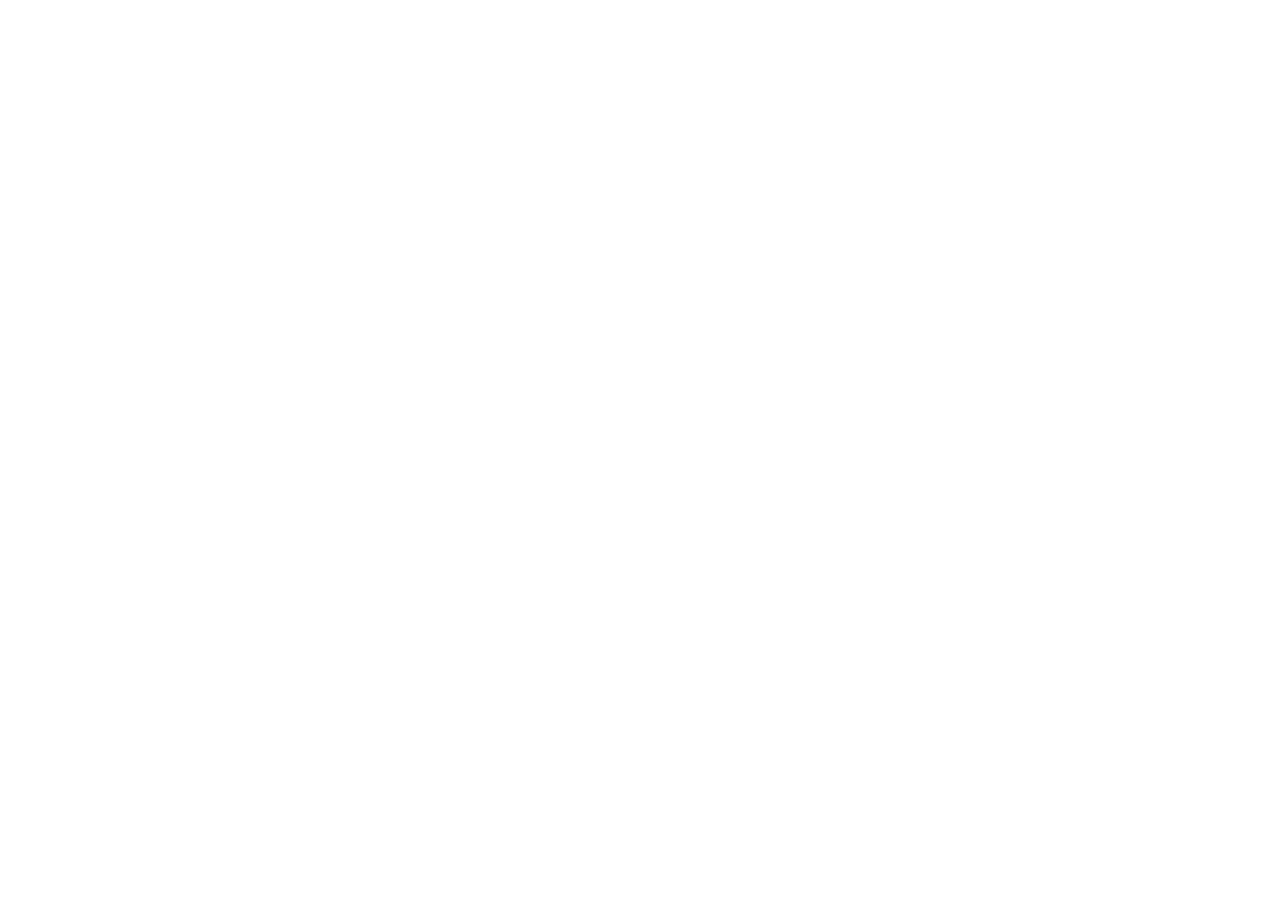
==== assets/index.html @ b4942660 "linked jquery, javascript, css, and bootstrap" ====
<!DOCTYPE html>
<html lang="en">
  <head>
    <meta charset="UTF-8" />
    <meta http-equiv="X-UA-Compatible" content="IE=edge" />
    <meta name="viewport" content="width=device-width, initial-scale=1.0" />
    <title>Weather Dashboard</title>
    <link
      rel="stylesheet"
      href="https://stackpath.bootstrapcdn.com/bootstrap/4.4.1/css/bootstrap.min.css"
      integrity="sha384-Vkoo8x4CGsO3+Hhxv8T/Q5PaXtkKtu6ug5TOeNV6gBiFeWPGFN9MuhOf23Q9Ifjh"
      crossorigin="anonymous"
    />
    <link rel="stylesheet" href="./css/styles.css" />
  </head>
  <body>
    <script src="https://cdnjs.cloudflare.com/ajax/libs/jquery/3.6.0/jquery.min.js"></script>
    <script src="./js/styles.js"></script>
  </body>
</html>
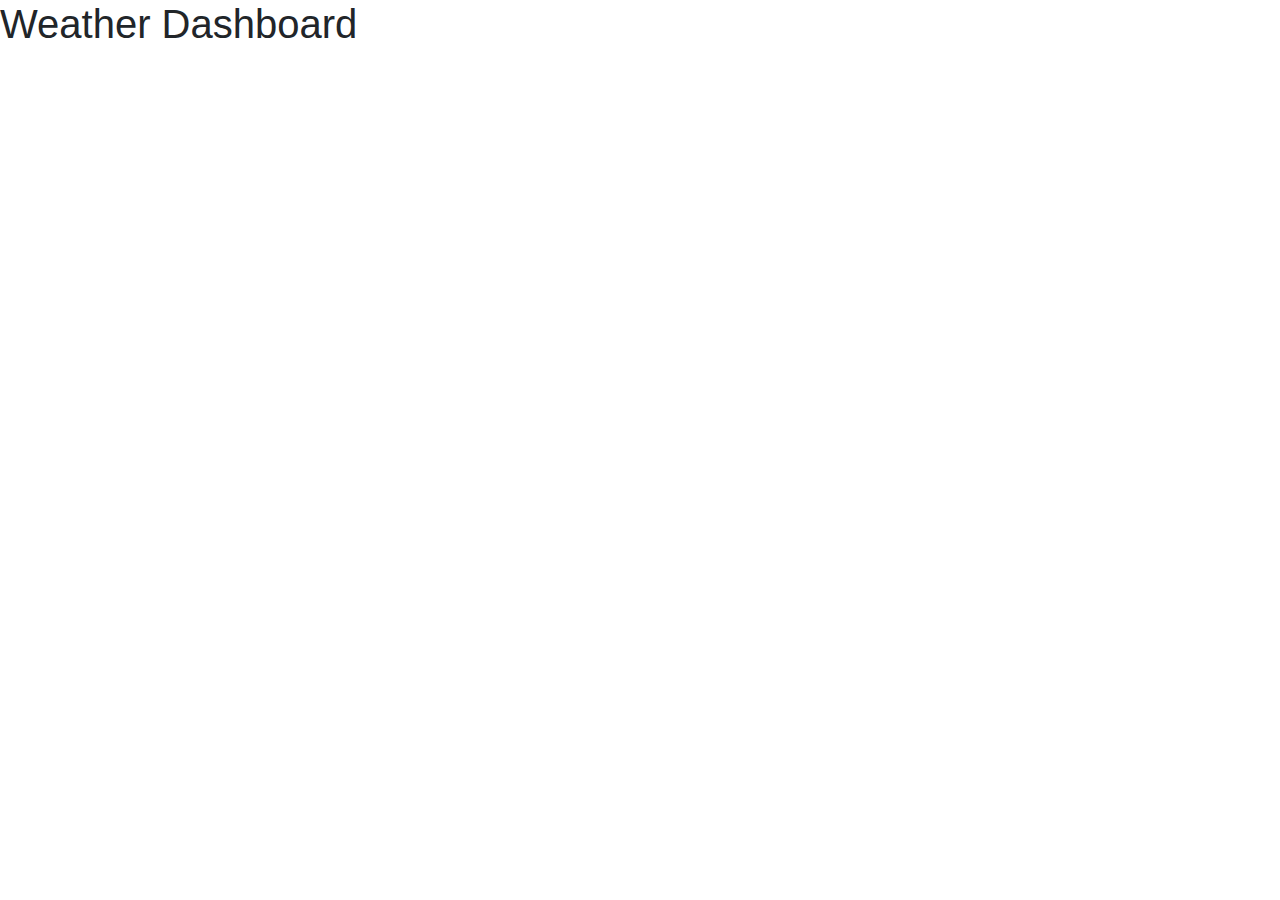
==== commit adc743a2: "added basic html layout of weather dashboard page" ====
--- a/assets/index.html
+++ b/assets/index.html
@@ -14,6 +14,19 @@
     <link rel="stylesheet" href="./css/styles.css" />
   </head>
   <body>
+    <div>
+      <h1>Weather Dashboard</h1>
+      <img />
+
+      <h3></h3>
+      <h3></h3>
+      <h3></h3>
+      <h3></h3>
+    </div>
+    <div>
+      <form></form>
+    </div>
+    <div></div>
     <script src="https://cdnjs.cloudflare.com/ajax/libs/jquery/3.6.0/jquery.min.js"></script>
     <script src="./js/styles.js"></script>
   </body>
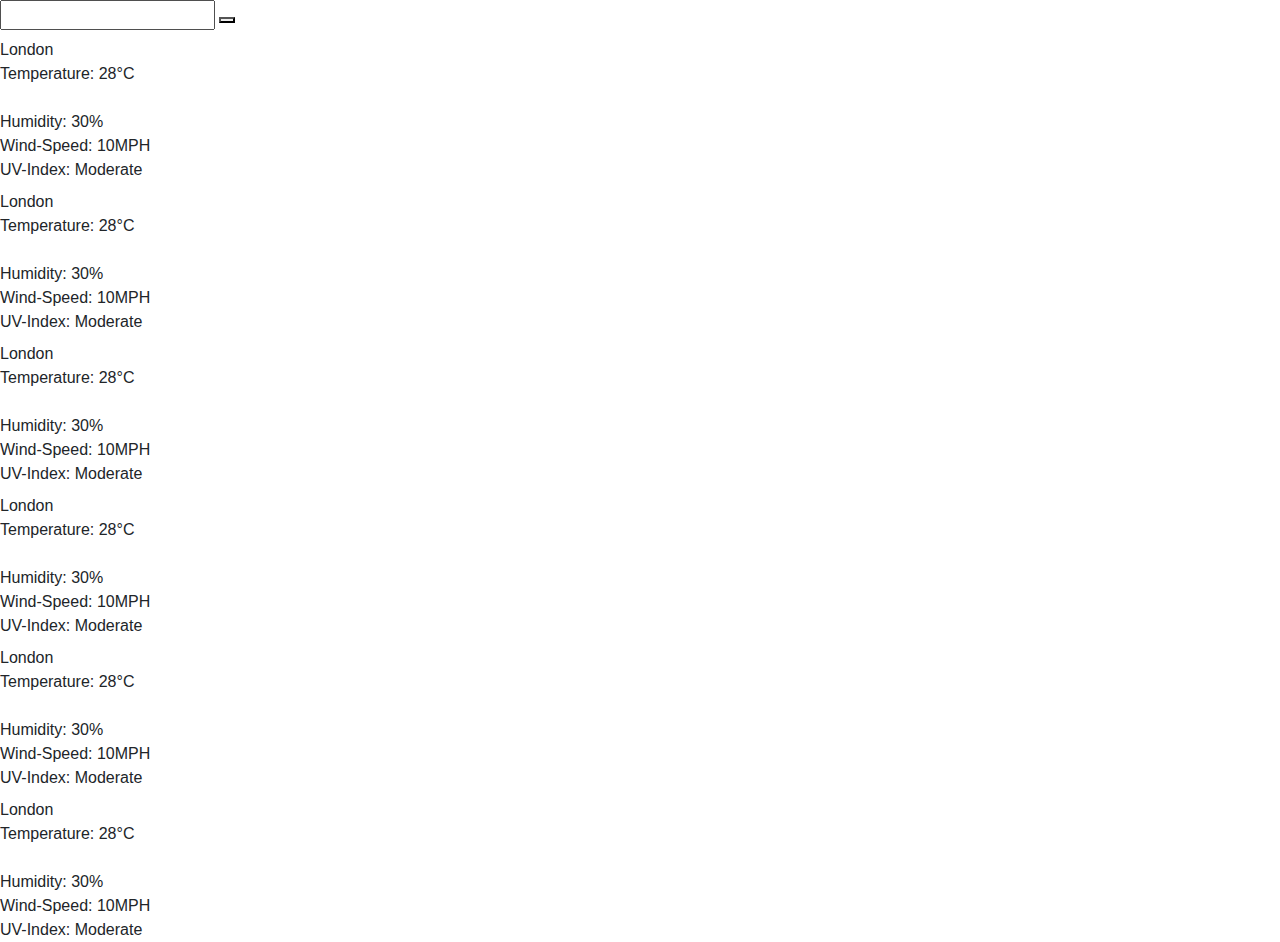
==== commit 68a3eeac: "created html lyout for weather card" ====
--- a/assets/index.html
+++ b/assets/index.html
@@ -14,19 +14,73 @@
     <link rel="stylesheet" href="./css/styles.css" />
   </head>
   <body>
-    <div>
-      <h1>Weather Dashboard</h1>
-      <img />
+    <div class="weather-card">
+      <div>
+        <input type="text" class="search-bar" />
+        <button></button>
+      </div>
+      <div>
+        <h2></h2>
+        <div class="city">London</div>
+        <div class="temperature">Temperature: 28°C</div>
+        <img src="" alt="" class="img-icon" />
+        <div class="weather-info"></div>
+        <div class="humidity">Humidity: 30%</div>
+        <div class="wind">Wind-Speed: 10MPH</div>
+        <div class="uv-index">UV-Index: Moderate</div>
+      </div>
+    </div>
 
+    <div class="forecast-card">
       <h3></h3>
+      <div class="city">London</div>
+      <div class="temperature">Temperature: 28°C</div>
+      <img src="" alt="" class="img-icon" />
+      <div class="weather-info"></div>
+      <div class="humidity">Humidity: 30%</div>
+      <div class="wind">Wind-Speed: 10MPH</div>
+      <div class="uv-index">UV-Index: Moderate</div>
+    </div>
+    <div class="forecast-card">
       <h3></h3>
+      <div class="city">London</div>
+      <div class="temperature">Temperature: 28°C</div>
+      <img src="" alt="" class="img-icon" />
+      <div class="weather-info"></div>
+      <div class="humidity">Humidity: 30%</div>
+      <div class="wind">Wind-Speed: 10MPH</div>
+      <div class="uv-index">UV-Index: Moderate</div>
+    </div>
+    <div class="forecast-card">
       <h3></h3>
+      <div class="city">London</div>
+      <div class="temperature">Temperature: 28°C</div>
+      <img src="" alt="" class="img-icon" />
+      <div class="weather-info"></div>
+      <div class="humidity">Humidity: 30%</div>
+      <div class="wind">Wind-Speed: 10MPH</div>
+      <div class="uv-index">UV-Index: Moderate</div>
+    </div>
+    <div class="forecast-card">
       <h3></h3>
+      <div class="city">London</div>
+      <div class="temperature">Temperature: 28°C</div>
+      <img src="" alt="" class="img-icon" />
+      <div class="weather-info"></div>
+      <div class="humidity">Humidity: 30%</div>
+      <div class="wind">Wind-Speed: 10MPH</div>
+      <div class="uv-index">UV-Index: Moderate</div>
     </div>
-    <div>
-      <form></form>
+    <div class="forecast-card">
+      <h3></h3>
+      <div class="city">London</div>
+      <div class="temperature">Temperature: 28°C</div>
+      <img src="" alt="" class="img-icon" />
+      <div class="weather-info"></div>
+      <div class="humidity">Humidity: 30%</div>
+      <div class="wind">Wind-Speed: 10MPH</div>
+      <div class="uv-index">UV-Index: Moderate</div>
     </div>
-    <div></div>
     <script src="https://cdnjs.cloudflare.com/ajax/libs/jquery/3.6.0/jquery.min.js"></script>
     <script src="./js/styles.js"></script>
   </body>
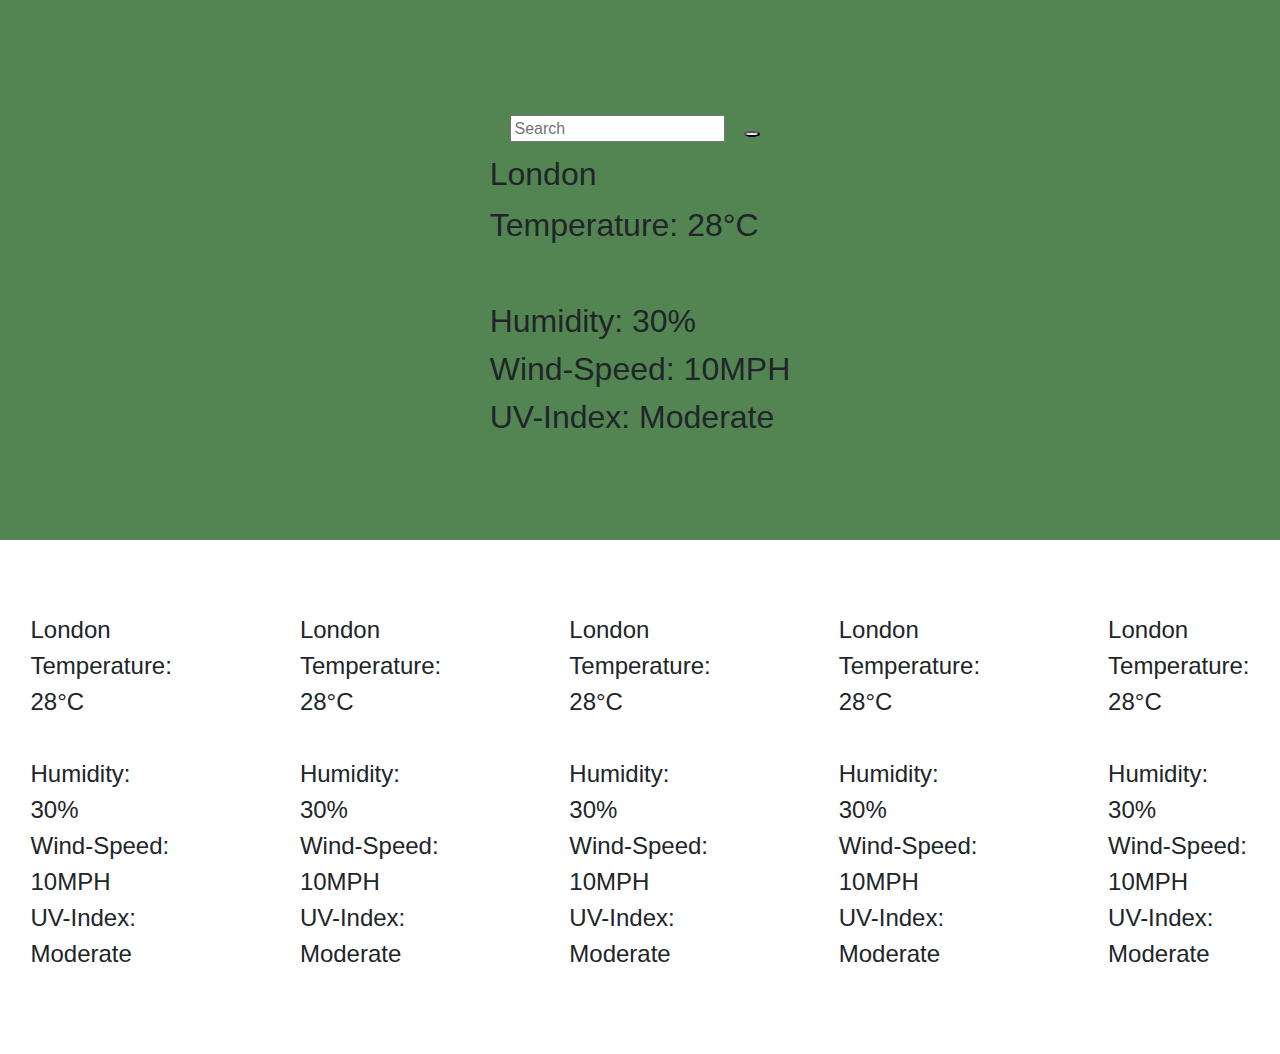
==== commit 2d89966c: "added simple css to style page" ====
--- a/assets/index.html
+++ b/assets/index.html
@@ -16,11 +16,63 @@
   <body>
     <div class="weather-card">
       <div>
-        <input type="text" class="search-bar" />
-        <button></button>
+        <input type="text" placeholder="Search" class="search-bar" />
+        <button class="search-button"></button>
       </div>
       <div>
         <h2></h2>
+        <div class="city"><h2>London</h2></div>
+        <div class="temperature">Temperature: 28°C</div>
+        <img src="" alt="" class="img-icon" />
+        <div class="weather-info"></div>
+        <div class="humidity">Humidity: 30%</div>
+        <div class="wind">Wind-Speed: 10MPH</div>
+        <div class="uv-index">UV-Index: Moderate</div>
+      </div>
+    </div>
+    <div class="forecast-display">
+      <div class="forecast-card">
+        <h3></h3>
+        <div class="city">London</div>
+        <div class="temperature">Temperature: 28°C</div>
+        <img src="" alt="" class="img-icon" />
+        <div class="weather-info"></div>
+        <div class="humidity">Humidity: 30%</div>
+        <div class="wind">Wind-Speed: 10MPH</div>
+        <div class="uv-index">UV-Index: Moderate</div>
+      </div>
+      <div class="forecast-card">
+        <h3></h3>
+        <div class="city">London</div>
+        <div class="temperature">Temperature: 28°C</div>
+        <img src="" alt="" class="img-icon" />
+        <div class="weather-info"></div>
+        <div class="humidity">Humidity: 30%</div>
+        <div class="wind">Wind-Speed: 10MPH</div>
+        <div class="uv-index">UV-Index: Moderate</div>
+      </div>
+      <div class="forecast-card">
+        <h3></h3>
+        <div class="city">London</div>
+        <div class="temperature">Temperature: 28°C</div>
+        <img src="" alt="" class="img-icon" />
+        <div class="weather-info"></div>
+        <div class="humidity">Humidity: 30%</div>
+        <div class="wind">Wind-Speed: 10MPH</div>
+        <div class="uv-index">UV-Index: Moderate</div>
+      </div>
+      <div class="forecast-card">
+        <h3></h3>
+        <div class="city">London</div>
+        <div class="temperature">Temperature: 28°C</div>
+        <img src="" alt="" class="img-icon" />
+        <div class="weather-info"></div>
+        <div class="humidity">Humidity: 30%</div>
+        <div class="wind">Wind-Speed: 10MPH</div>
+        <div class="uv-index">UV-Index: Moderate</div>
+      </div>
+      <div class="forecast-card">
+        <h3></h3>
         <div class="city">London</div>
         <div class="temperature">Temperature: 28°C</div>
         <img src="" alt="" class="img-icon" />
@@ -30,57 +82,6 @@
         <div class="uv-index">UV-Index: Moderate</div>
       </div>
     </div>
-
-    <div class="forecast-card">
-      <h3></h3>
-      <div class="city">London</div>
-      <div class="temperature">Temperature: 28°C</div>
-      <img src="" alt="" class="img-icon" />
-      <div class="weather-info"></div>
-      <div class="humidity">Humidity: 30%</div>
-      <div class="wind">Wind-Speed: 10MPH</div>
-      <div class="uv-index">UV-Index: Moderate</div>
-    </div>
-    <div class="forecast-card">
-      <h3></h3>
-      <div class="city">London</div>
-      <div class="temperature">Temperature: 28°C</div>
-      <img src="" alt="" class="img-icon" />
-      <div class="weather-info"></div>
-      <div class="humidity">Humidity: 30%</div>
-      <div class="wind">Wind-Speed: 10MPH</div>
-      <div class="uv-index">UV-Index: Moderate</div>
-    </div>
-    <div class="forecast-card">
-      <h3></h3>
-      <div class="city">London</div>
-      <div class="temperature">Temperature: 28°C</div>
-      <img src="" alt="" class="img-icon" />
-      <div class="weather-info"></div>
-      <div class="humidity">Humidity: 30%</div>
-      <div class="wind">Wind-Speed: 10MPH</div>
-      <div class="uv-index">UV-Index: Moderate</div>
-    </div>
-    <div class="forecast-card">
-      <h3></h3>
-      <div class="city">London</div>
-      <div class="temperature">Temperature: 28°C</div>
-      <img src="" alt="" class="img-icon" />
-      <div class="weather-info"></div>
-      <div class="humidity">Humidity: 30%</div>
-      <div class="wind">Wind-Speed: 10MPH</div>
-      <div class="uv-index">UV-Index: Moderate</div>
-    </div>
-    <div class="forecast-card">
-      <h3></h3>
-      <div class="city">London</div>
-      <div class="temperature">Temperature: 28°C</div>
-      <img src="" alt="" class="img-icon" />
-      <div class="weather-info"></div>
-      <div class="humidity">Humidity: 30%</div>
-      <div class="wind">Wind-Speed: 10MPH</div>
-      <div class="uv-index">UV-Index: Moderate</div>
-    </div>
     <script src="https://cdnjs.cloudflare.com/ajax/libs/jquery/3.6.0/jquery.min.js"></script>
     <script src="./js/styles.js"></script>
   </body>
--- a/assets/css/styles.css
+++ b/assets/css/styles.css
@@ -0,0 +1,34 @@
+.weather-card {
+  display: flex;
+  justify-content: center;
+  align-items: center;
+  height: 60vh;
+  margin: 0%;
+  flex-direction: column;
+  background-color: rgb(83, 133, 83);
+  font-size: 2rem;
+}
+
+.search-bar {
+  height: 3vh;
+  font-size: 1rem;
+}
+
+.search-button {
+  margin: 0.6rem;
+  border-radius: 50%;
+}
+
+.forecast-display {
+  display: flex;
+  flex-direction: row;
+  justify-content: center;
+  align-items: center;
+}
+
+.forecast-card {
+  padding: 2rem;
+  margin: 2rem;
+  height: 50vh;
+  font-size: 1.5rem;
+}
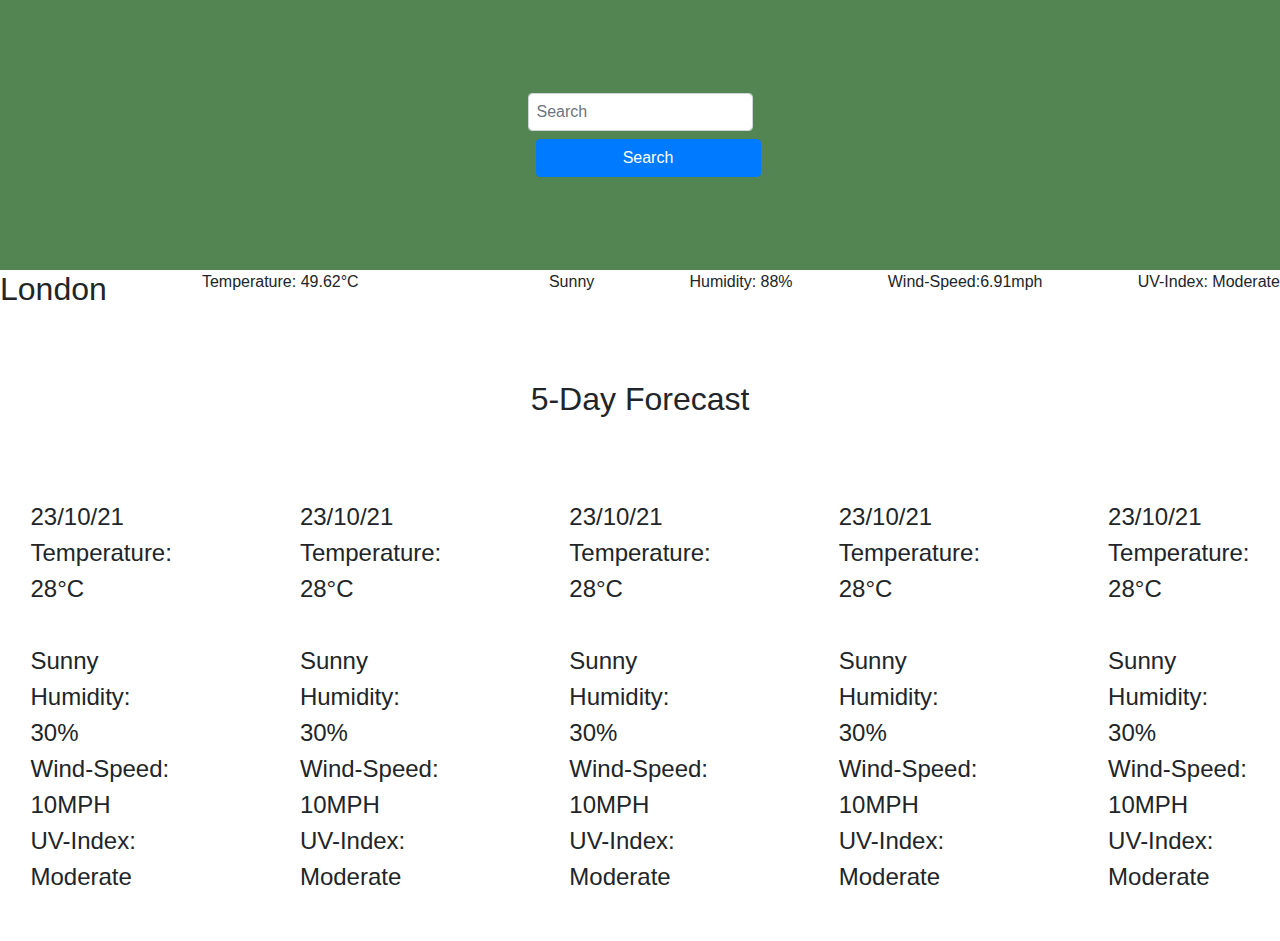
==== commit 35d5a139: "added js component to hmtl" ====
--- a/assets/index.html
+++ b/assets/index.html
@@ -16,73 +16,91 @@
   <body>
     <div class="weather-card">
       <div>
-        <input type="text" placeholder="Search" class="search-bar" />
-        <button class="search-button"></button>
-      </div>
-      <div>
-        <h2></h2>
-        <div class="city"><h2>London</h2></div>
-        <div class="temperature">Temperature: 28°C</div>
-        <img src="" alt="" class="img-icon" />
-        <div class="weather-info"></div>
-        <div class="humidity">Humidity: 30%</div>
-        <div class="wind">Wind-Speed: 10MPH</div>
-        <div class="uv-index">UV-Index: Moderate</div>
+        <form class="form" id="search-form">
+          <input
+            id="city-input"
+            class="form-control col-12 p-2 my-2"
+            type="search"
+            placeholder="Search"
+            aria-label="Search"
+          />
+          <button
+            type="submit"
+            id="search-button"
+            class="btn btn-primary btn-block m-2"
+          >
+            Search
+          </button>
+        </form>
       </div>
     </div>
+    <!--city searched lists here-->
+    <ul class="col-12 list-group" id="city-list"></ul>
+    <!-- Current Card Div-->
+    <div class="current-weather">
+      <div class="city"><h2>London</h2></div>
+      <div class="temperature">Temperature: 49.62°C</div>
+      <img src="" alt="" class="img-icon" />
+      <div class="weather-info">Sunny</div>
+      <div class="humidity">Humidity: 88%</div>
+      <div class="wind">Wind-Speed:6.91mph</div>
+      <div class="uv-index">UV-Index: Moderate</div>
+    </div>
+
+    <h3 class="forecast-header">5-Day Forecast</h3>
     <div class="forecast-display">
       <div class="forecast-card">
         <h3></h3>
-        <div class="city">London</div>
+        <div class="date">23/10/21</div>
         <div class="temperature">Temperature: 28°C</div>
         <img src="" alt="" class="img-icon" />
-        <div class="weather-info"></div>
+        <div class="weather-info">Sunny</div>
         <div class="humidity">Humidity: 30%</div>
         <div class="wind">Wind-Speed: 10MPH</div>
         <div class="uv-index">UV-Index: Moderate</div>
       </div>
       <div class="forecast-card">
         <h3></h3>
-        <div class="city">London</div>
+        <div class="date">23/10/21</div>
         <div class="temperature">Temperature: 28°C</div>
         <img src="" alt="" class="img-icon" />
-        <div class="weather-info"></div>
+        <div class="weather-info">Sunny</div>
         <div class="humidity">Humidity: 30%</div>
         <div class="wind">Wind-Speed: 10MPH</div>
         <div class="uv-index">UV-Index: Moderate</div>
       </div>
       <div class="forecast-card">
         <h3></h3>
-        <div class="city">London</div>
+        <div class="date">23/10/21</div>
         <div class="temperature">Temperature: 28°C</div>
         <img src="" alt="" class="img-icon" />
-        <div class="weather-info"></div>
+        <div class="weather-info">Sunny</div>
         <div class="humidity">Humidity: 30%</div>
         <div class="wind">Wind-Speed: 10MPH</div>
         <div class="uv-index">UV-Index: Moderate</div>
       </div>
       <div class="forecast-card">
         <h3></h3>
-        <div class="city">London</div>
+        <div class="date">23/10/21</div>
         <div class="temperature">Temperature: 28°C</div>
         <img src="" alt="" class="img-icon" />
-        <div class="weather-info"></div>
+        <div class="weather-info">Sunny</div>
         <div class="humidity">Humidity: 30%</div>
         <div class="wind">Wind-Speed: 10MPH</div>
         <div class="uv-index">UV-Index: Moderate</div>
       </div>
       <div class="forecast-card">
         <h3></h3>
-        <div class="city">London</div>
+        <div class="date">23/10/21</div>
         <div class="temperature">Temperature: 28°C</div>
         <img src="" alt="" class="img-icon" />
-        <div class="weather-info"></div>
+        <div class="weather-info">Sunny</div>
         <div class="humidity">Humidity: 30%</div>
         <div class="wind">Wind-Speed: 10MPH</div>
         <div class="uv-index">UV-Index: Moderate</div>
       </div>
     </div>
     <script src="https://cdnjs.cloudflare.com/ajax/libs/jquery/3.6.0/jquery.min.js"></script>
-    <script src="./js/styles.js"></script>
+    <script src="./js/index.js"></script>
   </body>
 </html>
--- a/assets/css/styles.css
+++ b/assets/css/styles.css
@@ -2,11 +2,15 @@
   display: flex;
   justify-content: center;
   align-items: center;
-  height: 60vh;
+  height: 30vh;
   margin: 0%;
   flex-direction: column;
   background-color: rgb(83, 133, 83);
   font-size: 2rem;
+}
+.current-weather {
+  display: flex;
+  justify-content: space-between;
 }
 
 .search-bar {
@@ -15,10 +19,18 @@
 }
 
 .search-button {
+  height: 1.5vh;
   margin: 0.6rem;
-  border-radius: 50%;
+  border-radius: 100%;
 }
 
+.forecast-header {
+  display: flex;
+  justify-content: center;
+  align-items: center;
+  font-size: 2rem;
+  padding-top: 4rem;
+}
 .forecast-display {
   display: flex;
   flex-direction: row;
